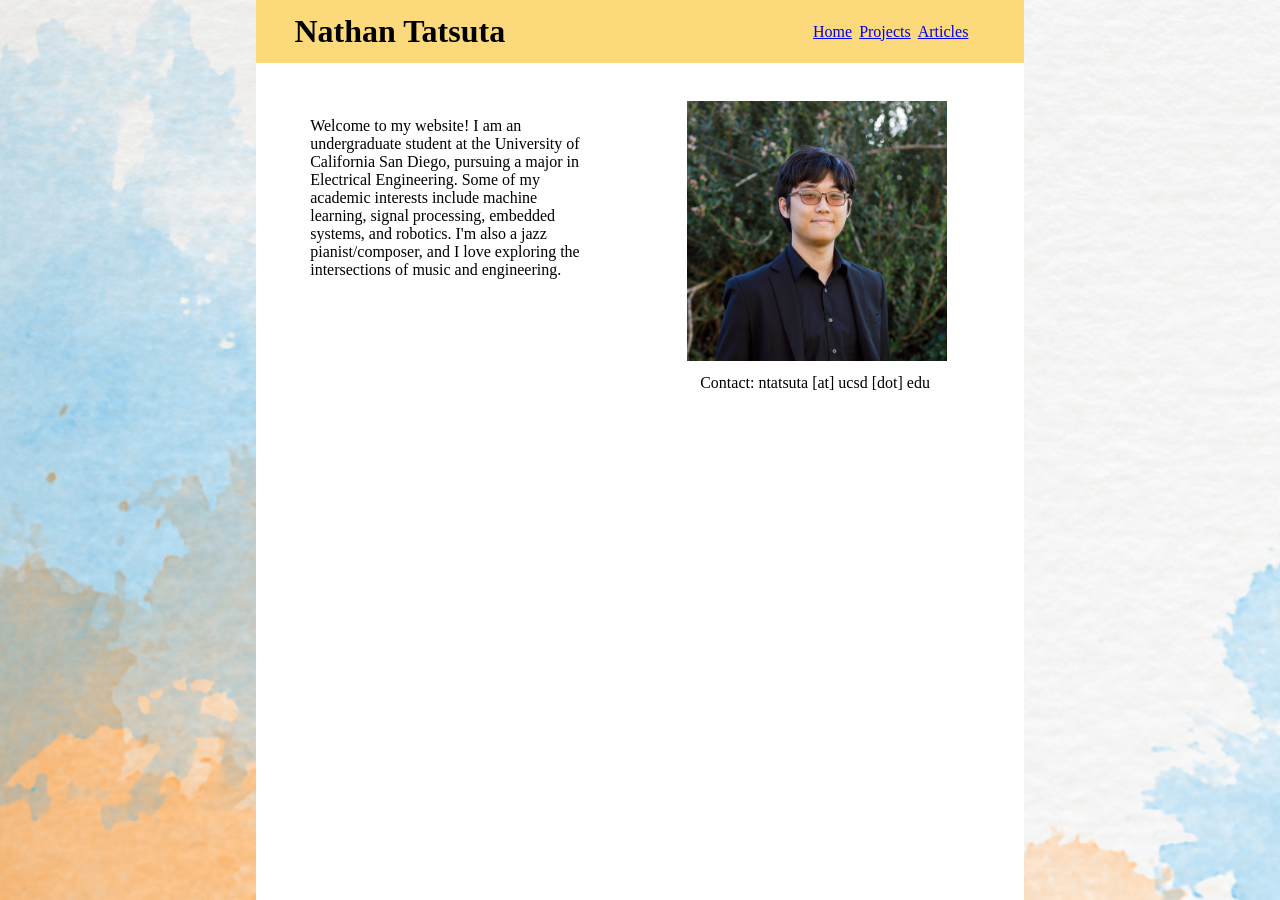
==== index.html @ 38e7455b "initial commit" ====
<!DOCTYPE html>

<html>

<head>
    <title>Nathan Tatsuta - Home</title>
    <link rel="stylesheet" href="style.css">
</head>


<body>


    <header>
        <h1 id="name">Nathan Tatsuta</h1>
        <nav>
            <a class="navlink" href="index.html">Home</a>
            <a class="navlink" href="projects.html">Projects</a>
            <a class="navlink" href="articles.html">Articles</a>
        </nav>
    </header>

    <main>

        <section id="intro">
            <p> Welcome to my website! I am an undergraduate student at the University of California
                San Diego, pursuing a major in Electrical Engineering. Some of my academic interests
                include machine learning, signal processing, embedded systems, and robotics.
                I'm also a jazz pianist/composer, and I love exploring the intersections of music
                and engineering.</p>
        </section>

        <figure id="headshot">
            <img src="NTHeadshot.jpg" alt="image">
            <p>Contact: ntatsuta [at] ucsd [dot] edu</p>
        </figure>


    </main>


</body>

</html>
---- style.css ----
* {
    box-sizing: border-box;
}

body {
    background: url(index-background.jpg);
    background-size: cover;
    height: 100vh;  /* viewport height */
    margin: 0;
}

header {
    width: 60%;
    height: 7vh;
    margin: auto;  /* auto centers */
    background-color: #fcda7c;
    display: flex;
    flex-direction: row;
    align-items: center;
}

#name {
    position: relative;
    left: 5%;
}

nav {
    margin-left: auto;
    margin-right: 10%;
    display: flex;
    flex-direction: row;
    justify-content: space-around;  /* not sure exactly how this works */
}

.navlink {
    margin-left: 5%;
}

main {
    width: 60%;
    height: 93vh;
    margin: auto;
    background-color: white;
    display: flex;
    flex-direction: row;
}

main * {
    display: inline-block;  /* needed because default positioning of elements is different/not top */
    vertical-align: top;
    margin: 5%;
}

#headshot {
    width: 240%;
    margin-right: 10%;
}

#headshot img {
    width: 100%;
    margin: auto;
}
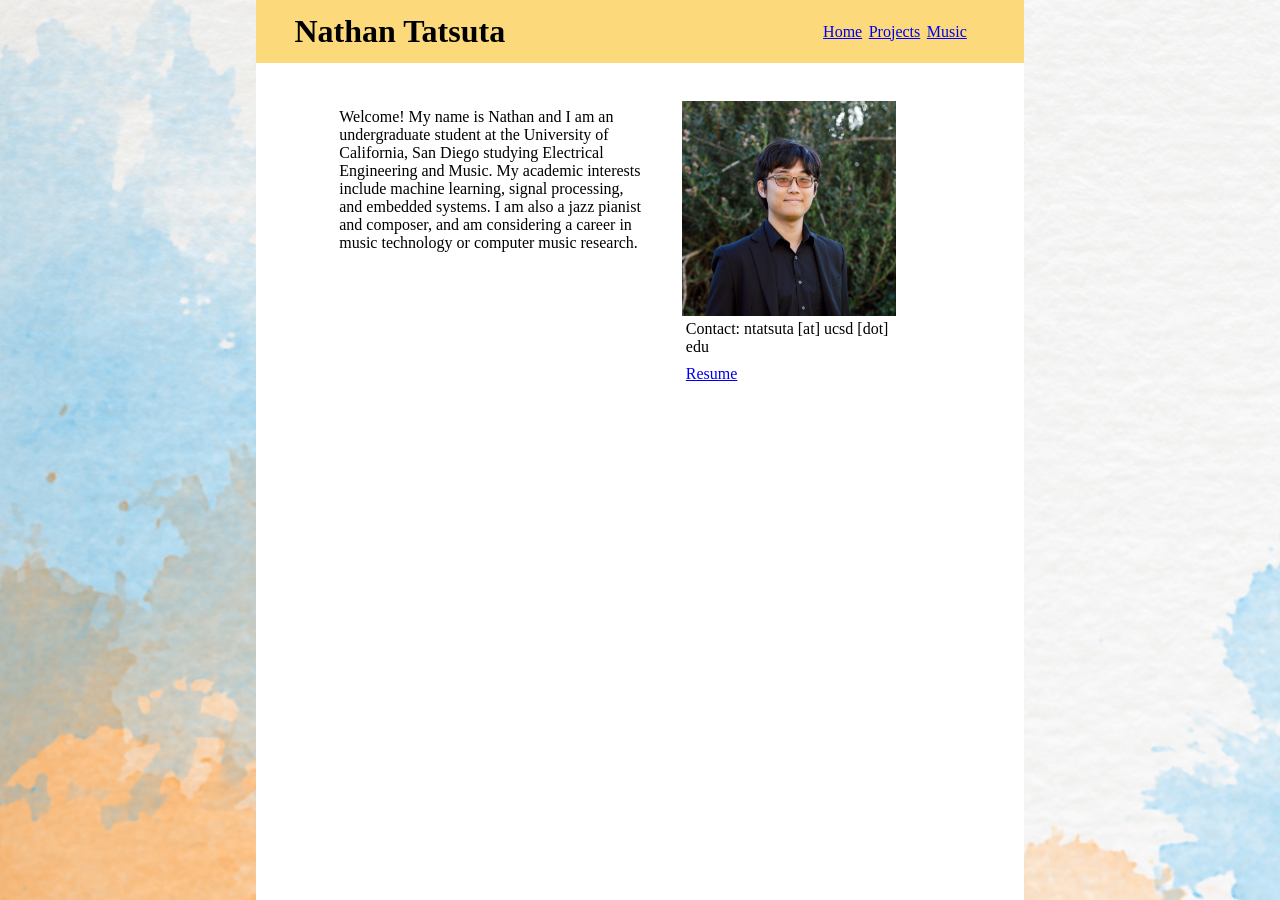
==== commit 5819d393: "update formatting and add music" ====
--- a/index.html
+++ b/index.html
@@ -1,6 +1,8 @@
 <!DOCTYPE html>
 
 <html>
+
+
 
 <head>
     <title>Nathan Tatsuta - Home</title>
@@ -16,23 +18,24 @@
         <nav>
             <a class="navlink" href="index.html">Home</a>
             <a class="navlink" href="projects.html">Projects</a>
-            <a class="navlink" href="articles.html">Articles</a>
+            <a class="navlink" href="music.html">Music</a>
         </nav>
     </header>
 
-    <main>
+    <main id="main_index">
 
         <section id="intro">
-            <p> Welcome to my website! I am an undergraduate student at the University of California
-                San Diego, pursuing a major in Electrical Engineering. Some of my academic interests
-                include machine learning, signal processing, embedded systems, and robotics.
-                I'm also a jazz pianist/composer, and I love exploring the intersections of music
-                and engineering.</p>
+            <p> Welcome! My name is Nathan and I am an undergraduate student at the University of 
+                California, San Diego studying Electrical Engineering and Music. My academic
+                interests include machine learning, signal processing, and embedded systems.
+                I am also a jazz pianist and composer, and am considering a career in music
+                technology or computer music research.</p>
         </section>
 
         <figure id="headshot">
-            <img src="NTHeadshot.jpg" alt="image">
+            <img src="media/headshot.jpg" alt="image">
             <p>Contact: ntatsuta [at] ucsd [dot] edu</p>
+            <a href="media/resume.pdf" target="_blank">Resume</a>
         </figure>
 
 
--- a/style.css
+++ b/style.css
@@ -3,7 +3,7 @@
 }
 
 body {
-    background: url(index-background.jpg);
+    background: url(media/background.jpg);
     background-size: cover;
     height: 100vh;  /* viewport height */
     margin: 0;
@@ -17,11 +17,6 @@
     display: flex;
     flex-direction: row;
     align-items: center;
-}
-
-#name {
-    position: relative;
-    left: 5%;
 }
 
 nav {
@@ -38,18 +33,28 @@
 
 main {
     width: 60%;
-    height: 93vh;
+    min-height: 93vh;
     margin: auto;
     background-color: white;
+    padding: 2% 5%;
+}
+
+#main_index {
     display: flex;
     flex-direction: row;
+}
+
+#main_music {
+    display: flex;
+    flex-direction: column;
 }
 
 main * {
     display: inline-block;  /* needed because default positioning of elements is different/not top */
     vertical-align: top;
-    margin: 5%;
+    margin: 2%;
 }
+
 
 #headshot {
     width: 240%;
@@ -59,4 +64,13 @@
 #headshot img {
     width: 100%;
     margin: auto;
-}+}
+
+#name {
+    position: relative;
+    left: 5%;
+}
+
+iframe {
+    flex-shrink: 0;
+}
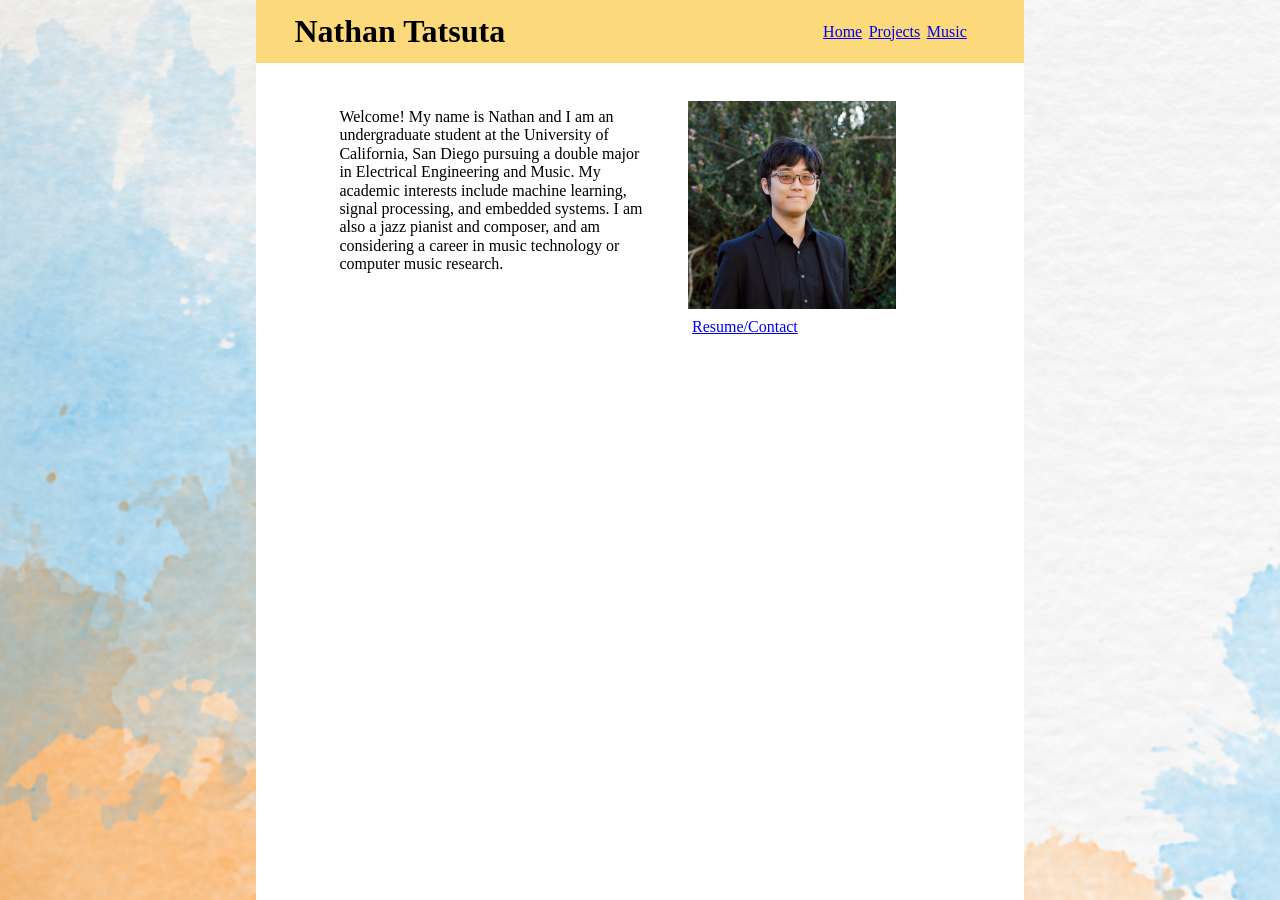
==== commit 229b1379: "change bio" ====
--- a/index.html
+++ b/index.html
@@ -26,7 +26,7 @@
 
         <section id="intro">
             <p> Welcome! My name is Nathan and I am an undergraduate student at the University of 
-                California, San Diego studying Electrical Engineering and Music. My academic
+                California, San Diego pursuing a double major in Electrical Engineering and Music. My academic
                 interests include machine learning, signal processing, and embedded systems.
                 I am also a jazz pianist and composer, and am considering a career in music
                 technology or computer music research.</p>
@@ -34,8 +34,7 @@
 
         <figure id="headshot">
             <img src="media/headshot.jpg" alt="image">
-            <p>Contact: ntatsuta [at] ucsd [dot] edu</p>
-            <a href="media/resume.pdf" target="_blank">Resume</a>
+            <a href="media/resume.pdf" target="_blank">Resume/Contact</a>
         </figure>
 
 
--- a/style.css
+++ b/style.css
@@ -51,10 +51,12 @@
 
 main * {
     display: inline-block;  /* needed because default positioning of elements is different/not top */
-    vertical-align: top;
     margin: 2%;
 }
 
+#intro {
+    line-height: 115%;
+}
 
 #headshot {
     width: 240%;
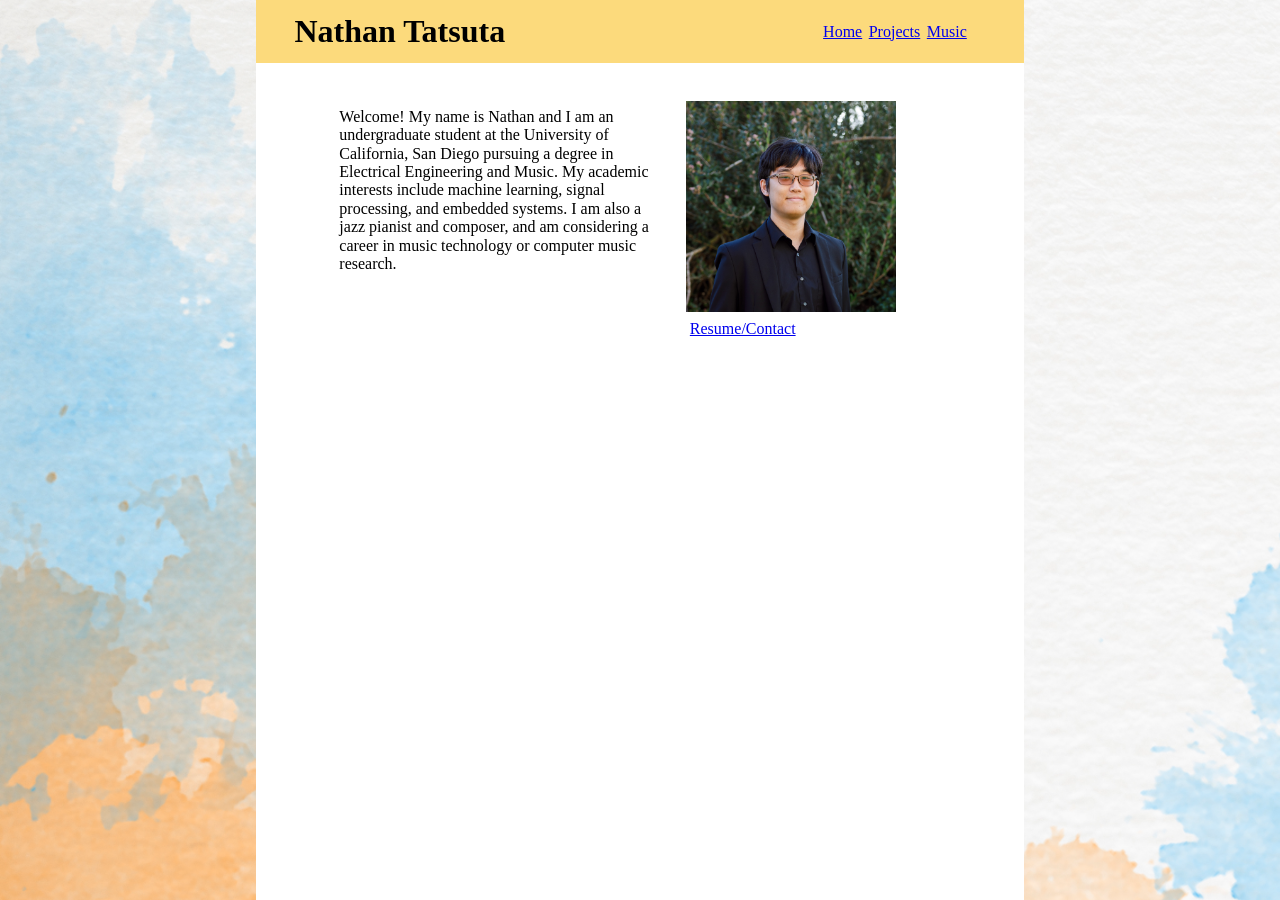
==== commit 631e77bf: "wording change" ====
--- a/index.html
+++ b/index.html
@@ -26,7 +26,7 @@
 
         <section id="intro">
             <p> Welcome! My name is Nathan and I am an undergraduate student at the University of 
-                California, San Diego pursuing a double major in Electrical Engineering and Music. My academic
+                California, San Diego pursuing a degree in Electrical Engineering and Music. My academic
                 interests include machine learning, signal processing, and embedded systems.
                 I am also a jazz pianist and composer, and am considering a career in music
                 technology or computer music research.</p>
